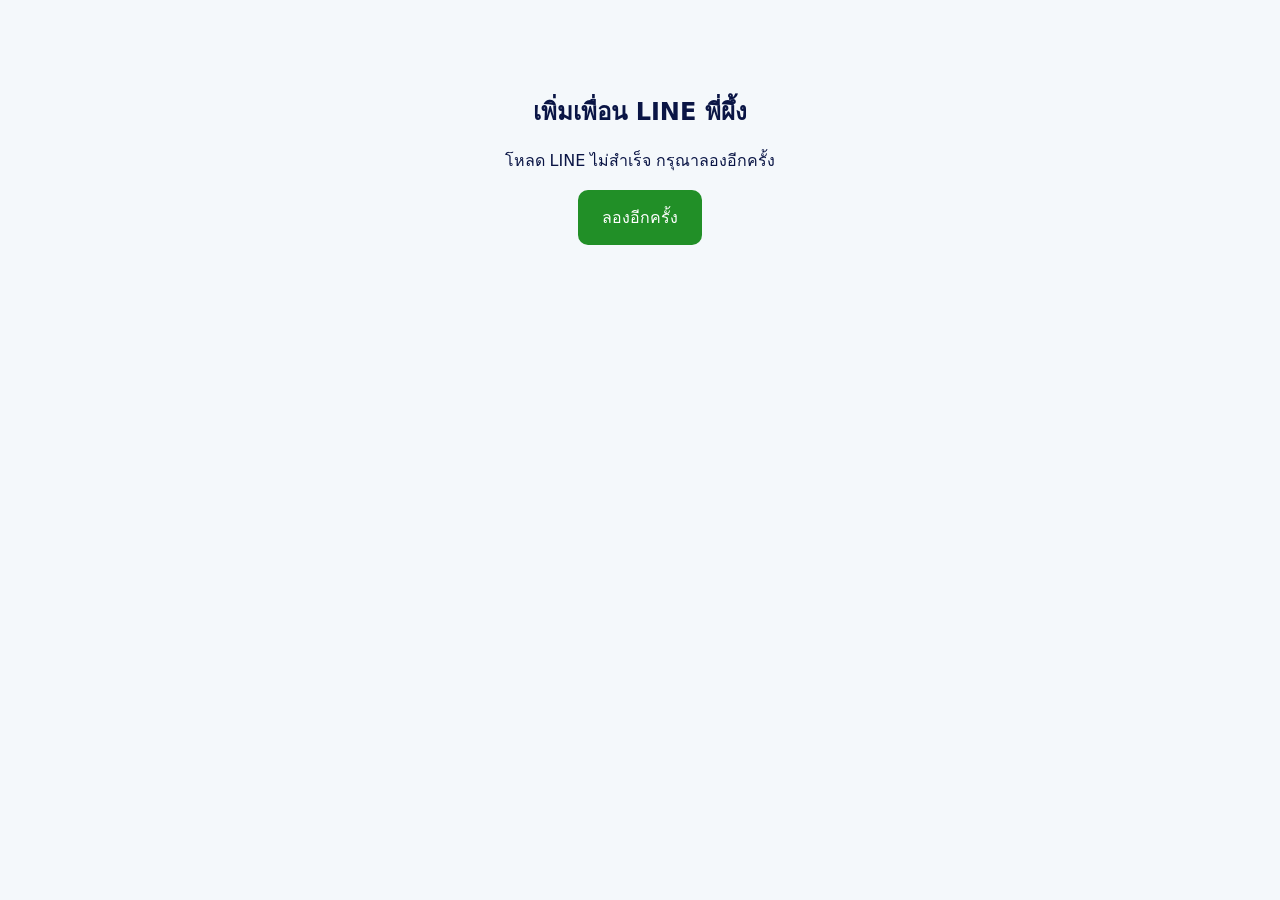
==== index.html @ 814d9b1f "Add files via upload" ====
<!doctype html>
<html lang="th">
<head>
<meta charset="utf-8"><meta name="viewport" content="width=device-width, initial-scale=1">
<meta name="referrer" content="no-referrer"><meta name="robots" content="noindex,nofollow">
<title>เพิ่มเพื่อน LINE พี่ผึ้ง</title>
<style>body{margin:0;background:#f4f8fb;color:#0A1545;font-family:system-ui,sans-serif}main{max-width:440px;margin:48px auto;padding:28px;text-align:center}h1{font-size:24px}p{line-height:1.7}button,a{display:inline-block;border:0;border-radius:10px;background:#218F27;color:white;padding:15px 24px;font:inherit;text-decoration:none;cursor:pointer}[hidden]{display:none!important}</style>
<script src="https://static.line-scdn.net/liff/edge/2/sdk.js" defer></script>
</head>
<body>
<main><h1>เพิ่มเพื่อน LINE พี่ผึ้ง</h1>
<p id="status" role="status" aria-live="polite">กำลังเชื่อมต่อ LINE…</p>
<button id="retry" type="button" hidden>ลองอีกครั้ง</button></main>
<script>
'use strict';
const LIFF_ID='2011333776-W5vn3Aly';
const BACKEND='https://script.google.com/macros/s/AKfycbz1tPDpD1ap5izHhPRhO7wEzc5udW0E-saBnPLB31KpJue0dYF4KgLdlKwVcth8Fh_oHg/exec?mode=liff_receipt_test';
let busy=false;
async function connect() {
  if(busy)return;busy=true;
  const status=document.getElementById('status'),retry=document.getElementById('retry');
  retry.hidden=true;
  try {
    if(!window.liff)throw new Error('โหลด LINE ไม่สำเร็จ กรุณาลองอีกครั้ง');
    await liff.init({liffId:LIFF_ID,withLoginOnExternalBrowser:true});
    if(!liff.isLoggedIn())return;
    // LIFF handles its redirects before reading the final ticket.
    const ticket=new URL(location.href).searchParams.get('ticket');
    const idToken=liff.getIDToken();
    if(!ticket || !/^[A-Za-z0-9_-]{16,200}$/.test(ticket))throw new Error('กรุณากลับไปกดเพิ่มเพื่อน LINE จากรายการที่ส่งแล้ว');
    if(!idToken)throw new Error('ยืนยันบัญชี LINE ไม่สำเร็จ กรุณาลองอีกครั้ง');
    status.textContent='กำลังส่งรายละเอียดรายการให้คุณ…';
    // Top-level POST avoids cross-origin AJAX and never puts the ID token in a URL.
    const form=document.createElement('form');
    form.method='POST';form.action=BACKEND;form.target='_self';form.hidden=true;
    for(const [name,value] of Object.entries({ticket,idToken,format:'html'})) {
      const input=document.createElement('input');input.type='hidden';input.name=name;input.value=value;form.appendChild(input);
    }
    document.body.appendChild(form);form.submit();
  } catch(error) {
    status.textContent=error instanceof Error?error.message:'เชื่อมต่อไม่สำเร็จ กรุณาลองอีกครั้ง';retry.hidden=false;busy=false;
  }
}
document.getElementById('retry').addEventListener('click',connect);
window.addEventListener('DOMContentLoaded',connect);
</script>
</body>
</html>
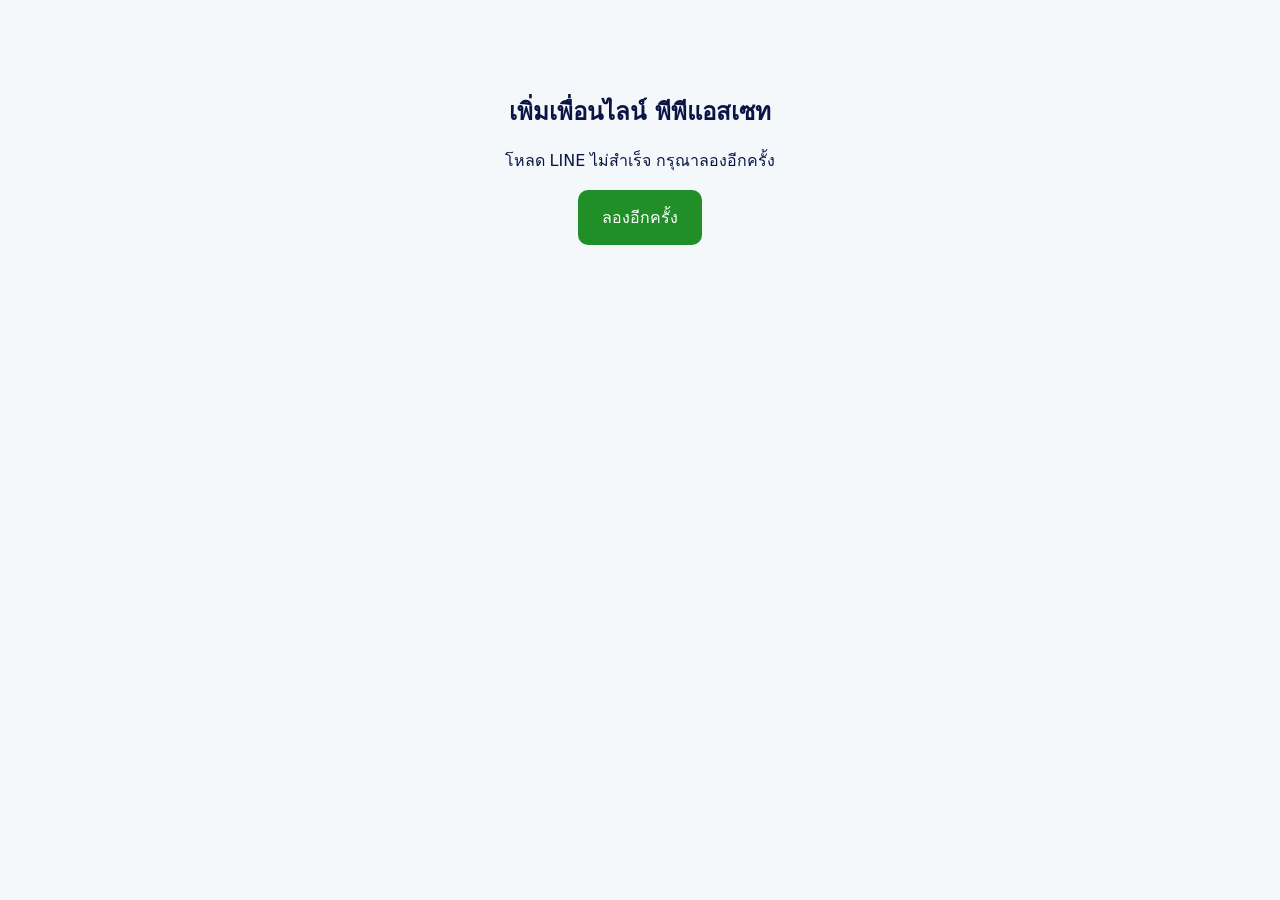
==== commit 00f0e2ff: "Update index.html" ====
--- a/index.html
+++ b/index.html
@@ -3,13 +3,14 @@
 <head>
 <meta charset="utf-8"><meta name="viewport" content="width=device-width, initial-scale=1">
 <meta name="referrer" content="no-referrer"><meta name="robots" content="noindex,nofollow">
-<title>เพิ่มเพื่อน LINE พี่ผึ้ง</title>
-<style>body{margin:0;background:#f4f8fb;color:#0A1545;font-family:system-ui,sans-serif}main{max-width:440px;margin:48px auto;padding:28px;text-align:center}h1{font-size:24px}p{line-height:1.7}button,a{display:inline-block;border:0;border-radius:10px;background:#218F27;color:white;padding:15px 24px;font:inherit;text-decoration:none;cursor:pointer}[hidden]{display:none!important}</style>
+<title>เพิ่มเพื่อนไลน์ พีพีแอสเซท</title>
+<style>body{margin:0;background:#f4f8fb;color:#0A1545;font-family:system-ui,sans-serif}main{box-sizing:border-box;width:100%;max-width:440px;margin:48px auto;padding:28px;text-align:center}h1{font-size:clamp(20px,6vw,24px);overflow-wrap:anywhere}p{line-height:1.7}button,a{display:inline-block;border:0;border-radius:10px;background:#218F27;color:white;padding:15px 24px;font:inherit;text-decoration:none;cursor:pointer}[hidden]{display:none!important}</style>
 <script src="https://static.line-scdn.net/liff/edge/2/sdk.js" defer></script>
 </head>
 <body>
-<main><h1>เพิ่มเพื่อน LINE พี่ผึ้ง</h1>
+<main><h1>เพิ่มเพื่อนไลน์ พีพีแอสเซท</h1>
 <p id="status" role="status" aria-live="polite">กำลังเชื่อมต่อ LINE…</p>
+<a id="openLine" hidden>เพิ่มเพื่อนไลน์ พีพีแอสเซท</a>
 <button id="retry" type="button" hidden>ลองอีกครั้ง</button></main>
 <script>
 'use strict';
@@ -20,9 +21,32 @@
   if(busy)return;busy=true;
   const status=document.getElementById('status'),retry=document.getElementById('retry');
   retry.hidden=true;
+  status.textContent='กำลังตรวจสอบบัญชี LINE เพื่อส่งรายละเอียดลีด…';
+  const waiting=setTimeout(()=>{status.textContent='กำลังรอ LINE ตอบกลับ กรุณารอสักครู่…';},6000);
   try {
     if(!window.liff)throw new Error('โหลด LINE ไม่สำเร็จ กรุณาลองอีกครั้ง');
-    await liff.init({liffId:LIFF_ID,withLoginOnExternalBrowser:true});
+    let deadline;
+    try {
+      await Promise.race([liff.init({liffId:LIFF_ID,withLoginOnExternalBrowser:false}),new Promise((_,reject)=>{deadline=setTimeout(()=>reject(new Error('LINE ตอบกลับช้า กรุณากดลองอีกครั้ง ไม่ต้องกรอกฟอร์มใหม่')),20000);})]);
+    } finally {clearTimeout(deadline);}
+    clearTimeout(waiting);
+    const mobile=/Android|iPhone|iPad|iPod/i.test(navigator.userAgent);
+    if(mobile && !liff.isInClient()) {
+      const params=new URL(location.href).searchParams;
+      let ticket=params.get('ticket');
+      if(!ticket && params.get('liff.state')) {
+        ticket=new URL(params.get('liff.state'),'https://ppassetservice-cyber.github.io/pp-line-liff-test/').searchParams.get('ticket');
+      }
+      if(!ticket || !/^[A-Za-z0-9_-]{16,200}$/.test(ticket))throw new Error('กรุณากลับไปกดเพิ่มเพื่อน LINE จากรายการที่ส่งแล้ว');
+      const link=document.getElementById('openLine');
+      const url='https://liff.line.me/'+LIFF_ID+'?ticket='+encodeURIComponent(ticket);
+      link.href=/Android/i.test(navigator.userAgent)
+        ? 'intent://liff.line.me/'+LIFF_ID+'?ticket='+encodeURIComponent(ticket)+'#Intent;scheme=https;package=jp.naver.line.android;S.browser_fallback_url='+encodeURIComponent(location.href)+';end'
+        : url;
+      link.hidden=false;status.textContent='กดปุ่มด้านล่างเพื่อเปิดแอป LINE และรับรายละเอียดรายการ';
+      busy=false;return;
+    }
+    if(!liff.isLoggedIn()){liff.login();return;}
     if(!liff.isLoggedIn())return;
     // LIFF handles its redirects before reading the final ticket.
     const ticket=new URL(location.href).searchParams.get('ticket');
@@ -38,10 +62,11 @@
     }
     document.body.appendChild(form);form.submit();
   } catch(error) {
+    clearTimeout(waiting);
     status.textContent=error instanceof Error?error.message:'เชื่อมต่อไม่สำเร็จ กรุณาลองอีกครั้ง';retry.hidden=false;busy=false;
   }
 }
-document.getElementById('retry').addEventListener('click',connect);
+document.getElementById('retry').addEventListener('click',()=>location.reload());
 window.addEventListener('DOMContentLoaded',connect);
 </script>
 </body>
